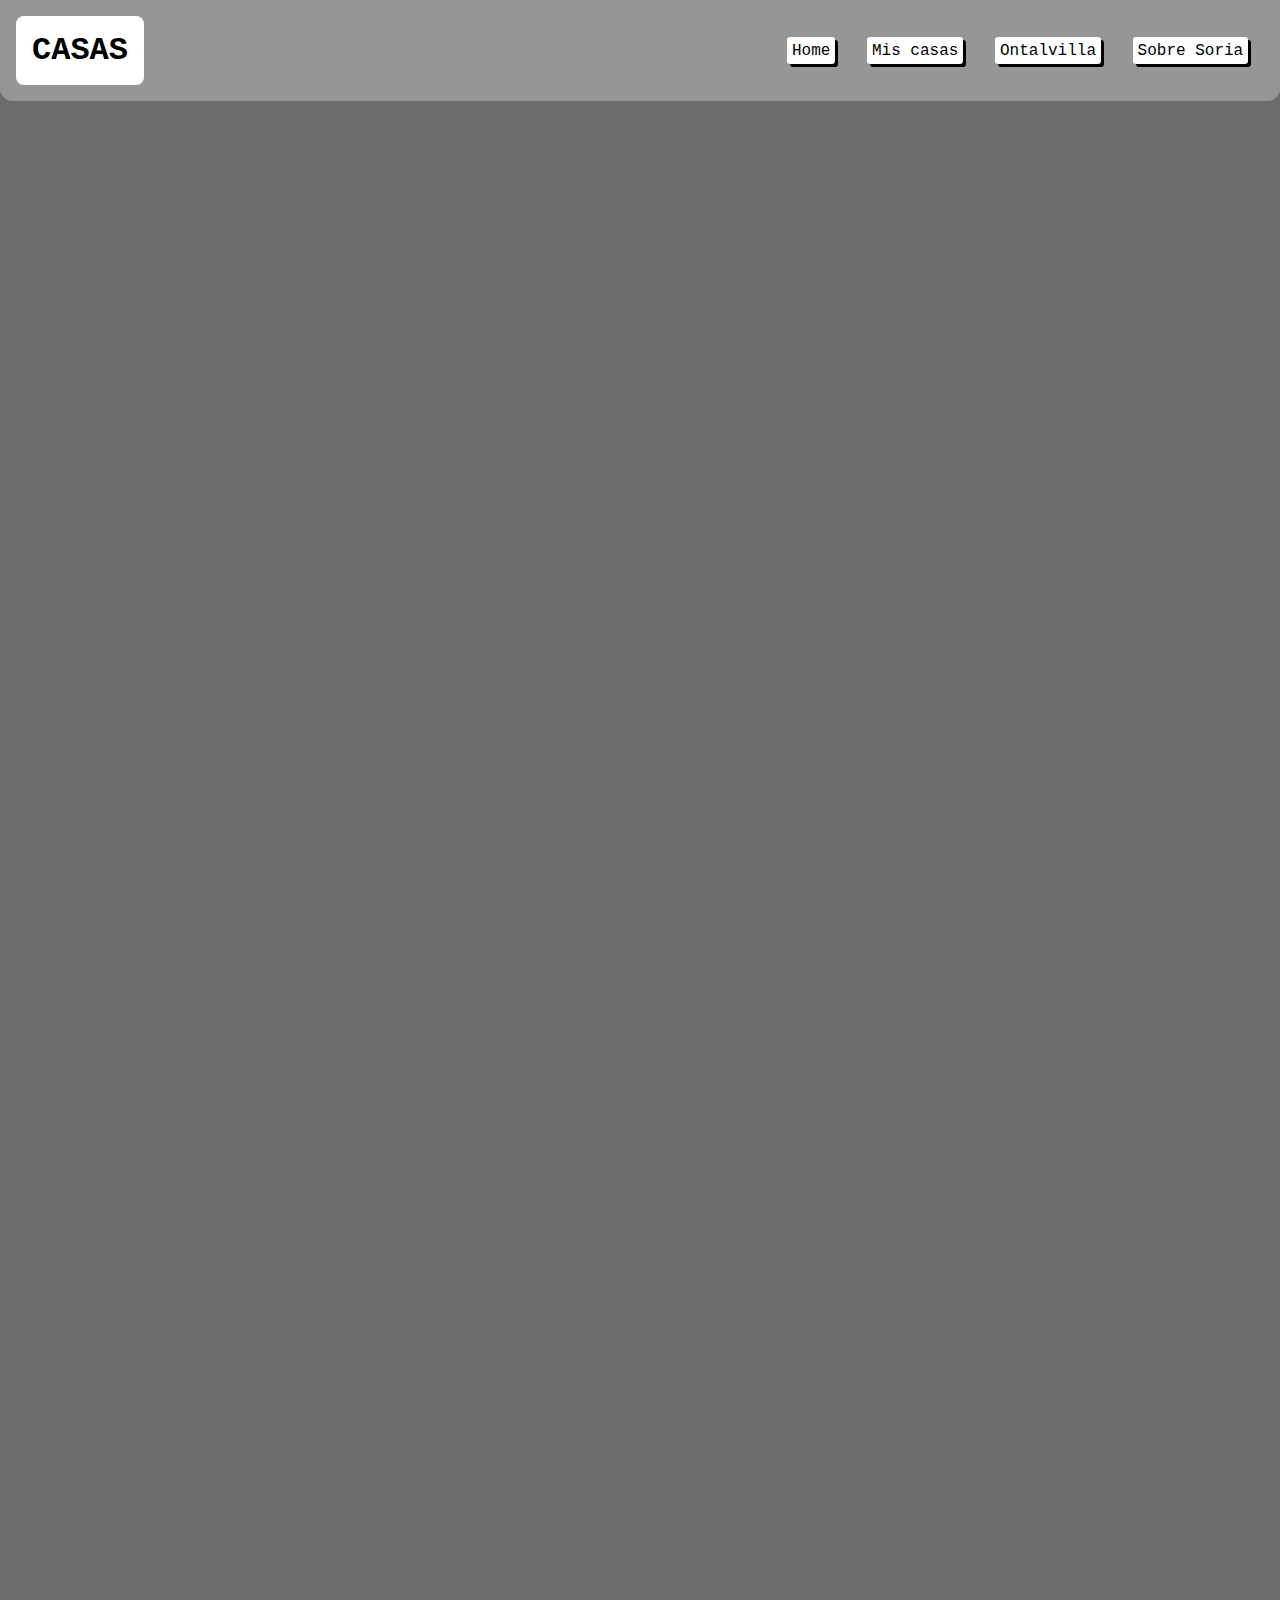
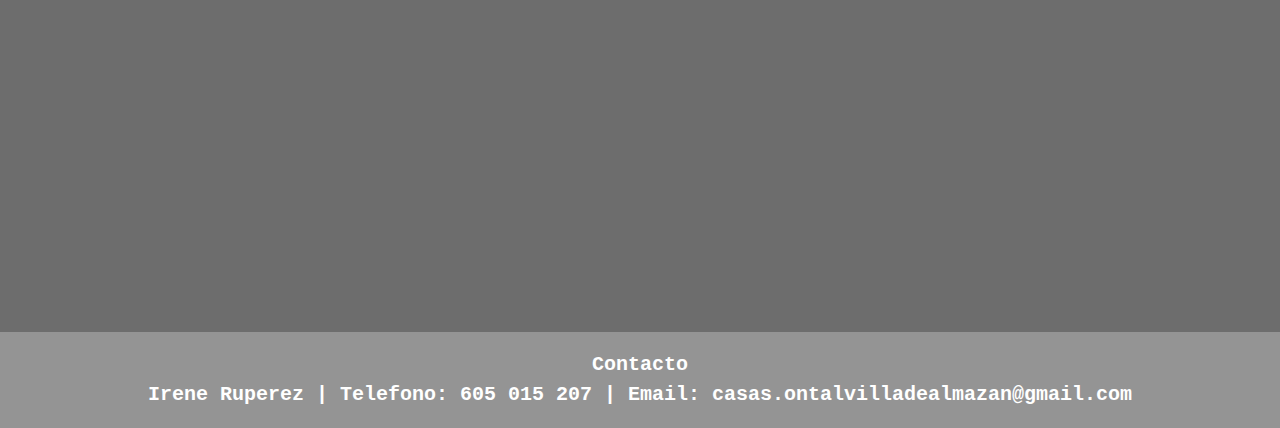
==== resources/casas.html @ fe989fab "Add files via upload" ====
<html>
    <head>
        <link rel="stylesheet" href="css/casas.css" type="text/css">
    </head>
    <div class="page-container">
        <body>
            <header>
                <div class="h-container"> 
                    <!-- Al añadir la imgaen crear active que los manda a home -->
                    <h1 class="logo" >Casas</h1> 
                    <div class="h-nav">
                        <a href="#" class="button h-a">Home</a>
                        <a href="casas.html" class="button h-a">Mis casas</a>
                        <a href="ontalvilla.html" class="button h-a">Ontalvilla</a>
                        <a href="soria.html" class="button h-a">Sobre Soria</a>
                    </div>
                </div>
            </header>

            

            <footer>
                <p> Contacto <br> Irene Ruperez | Telefono: 605 015 207 | Email: casas.ontalvilladealmazan@gmail.com </p>
            </footer>
        </body>
    </div>
</html>
---- resources/css/casas.css ----
/* MAIN STRUCTURE */

html {
    font-family: monospace;
    font-size: 16px;
    background-color: rgb(109, 109, 109);
    margin: 0;
    overflow-y: scroll;
}

a {
    text-decoration: none;
}

h1 {
    text-transform: uppercase;
}

.page-container {
    display: block;
    width: 100%;
    height: auto;
}

/* HEADER */

header {
    position: fixed;
    width: 100%;
    height: 64px;
    top: 0;
    left: 0;
    align-items: center;
    z-index: 10;
}

.h-container {
    display: flex;
    align-items: center;
    border-bottom-left-radius: 0.8rem;
    border-bottom-right-radius: 0.8rem;
    background-color: rgb(150, 150, 150);
    width: 100%;
    justify-content: space-between;
}

.logo {
    display: flex;
    padding: 1rem;
    background-color: white;
    border-radius: 0.5rem;
    float: left;
    margin: 1rem;
}

.h-nav {
    display: flex;
    margin: 1rem;
    align-items: flex-end;
}

.h-a {
    margin: 1rem;
}

/* Buttons */

.button {
    background-color: white;
    border-radius: 0.2rem;
    padding: 0.3rem;
    box-shadow: 3px 3px black;
    color: black;
}

.button:hover {
    background-color: goldenrod;
    box-shadow: 5px 5px black;
    transition: background-color ease-in 100ms,
                box-shadow ease-in 100ms;
}

.button:active {
    text-decoration: none;
}

/* FOOTER */

footer {
    background-color: rgb(148, 148, 148);
    width: 100%; 
    height: 96px;
    position: absolute;
    top: 1932px;
    left: 0;
    z-index: 6;
    display: flex;
    justify-content: center;
    align-items: center;
    text-align: center;
    line-height: 30px;
    color: white;
    font-weight: bolder;
    font-size: 20px;
}
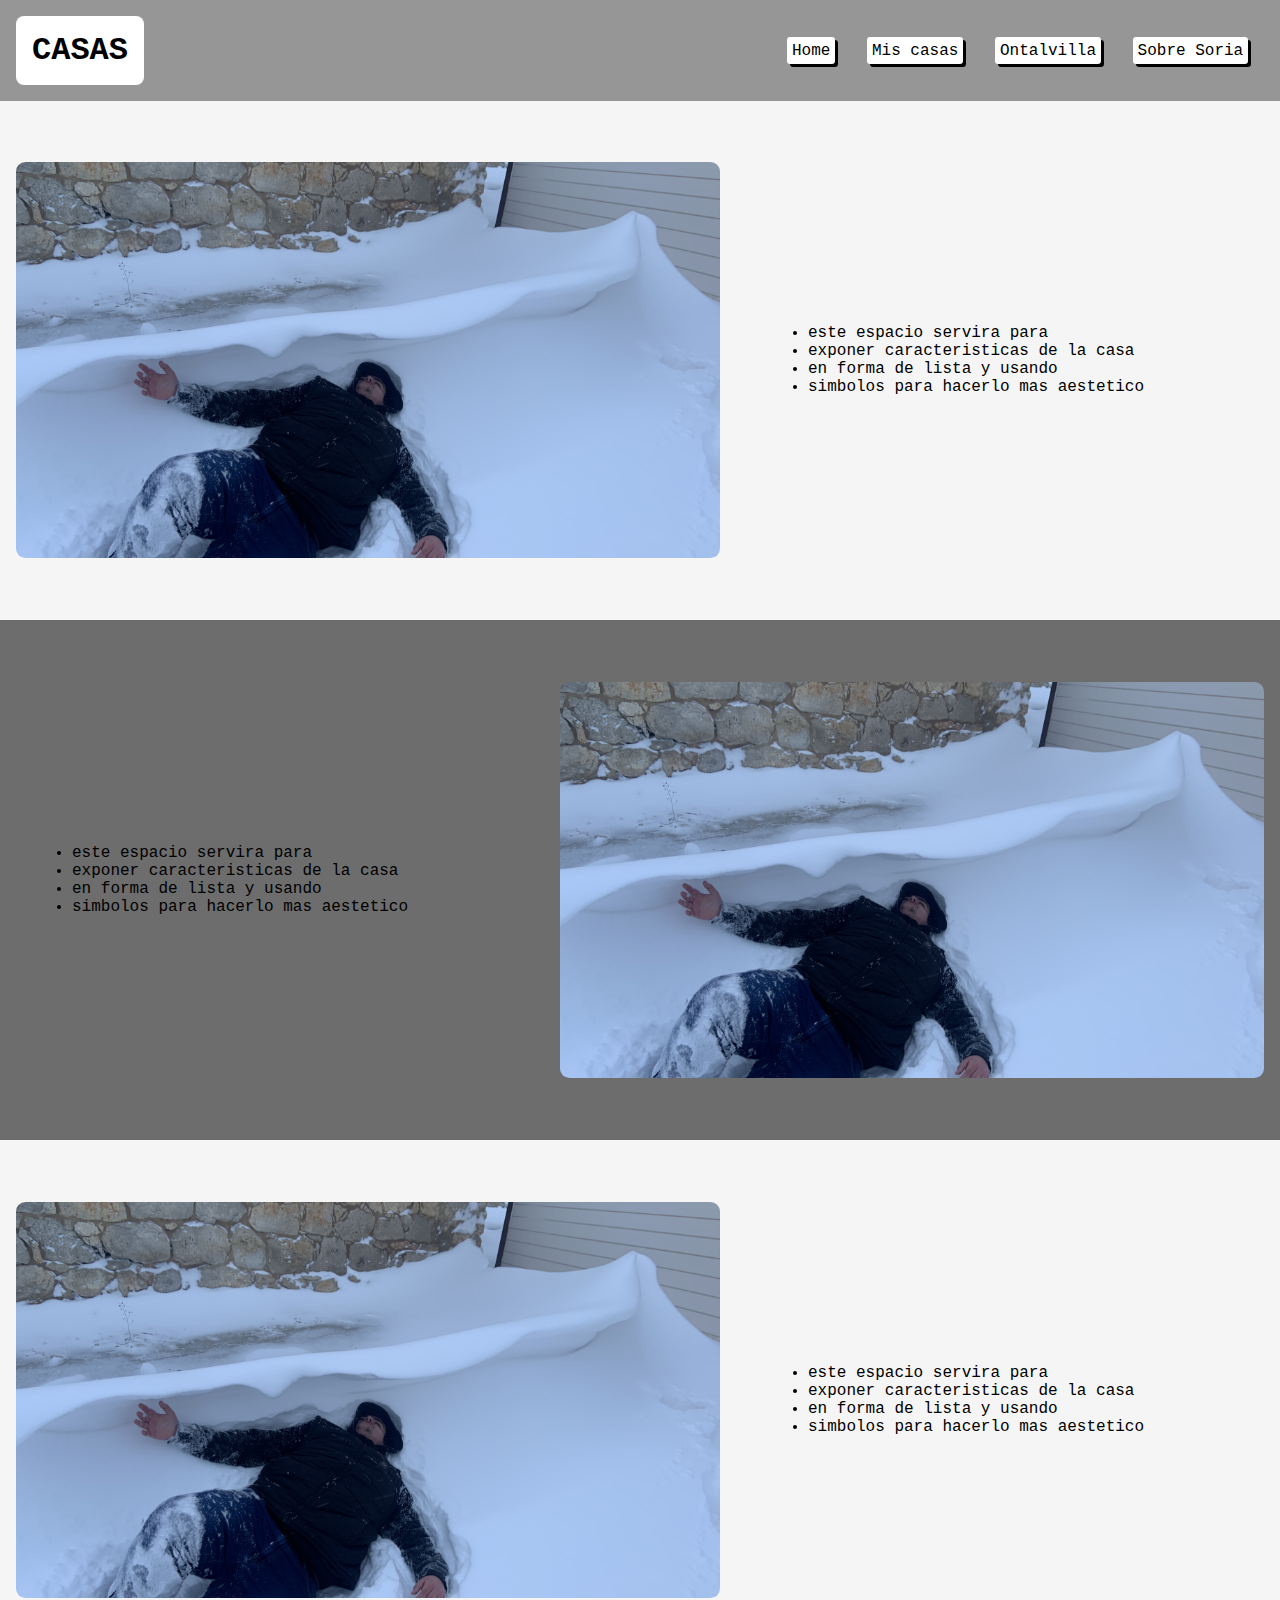
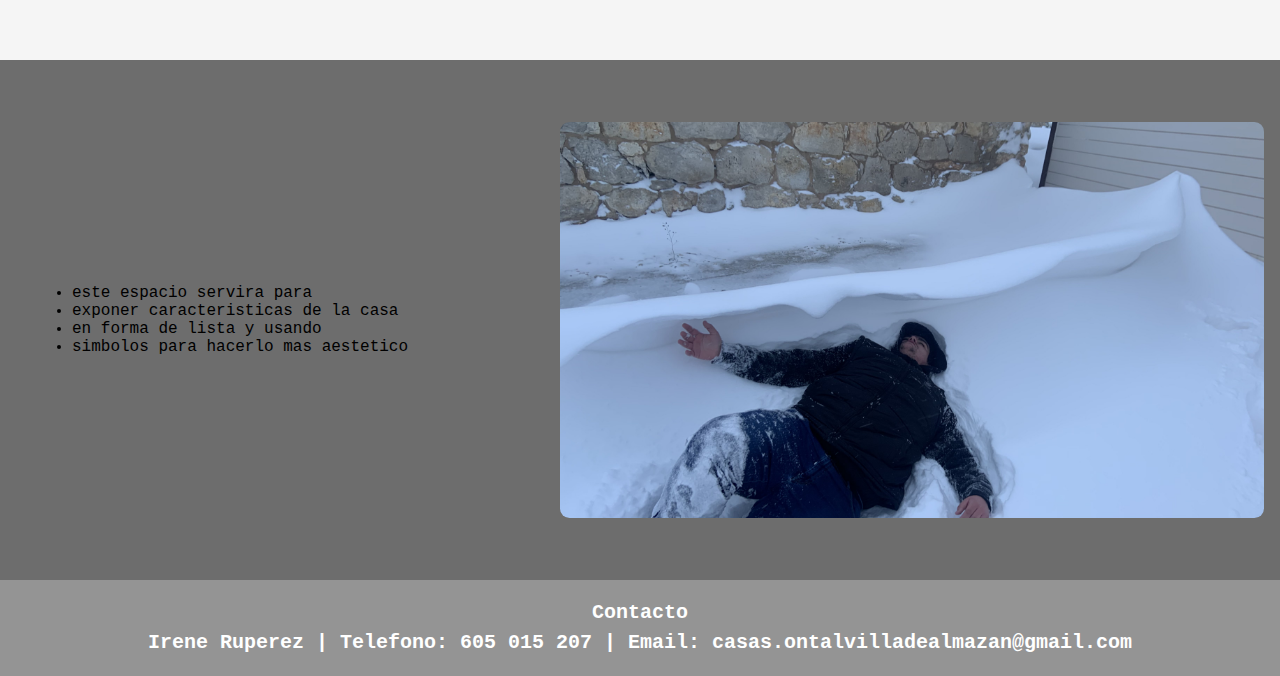
==== commit d31f7b1e: "Add files via upload" ====
--- a/resources/casas.html
+++ b/resources/casas.html
@@ -9,15 +9,77 @@
                     <!-- Al añadir la imgaen crear active que los manda a home -->
                     <h1 class="logo" >Casas</h1> 
                     <div class="h-nav">
-                        <a href="#" class="button h-a">Home</a>
-                        <a href="casas.html" class="button h-a">Mis casas</a>
+                        <a href="index1.html" class="button h-a">Home</a>
+                        <a href="#" class="button h-a">Mis casas</a>
                         <a href="ontalvilla.html" class="button h-a">Ontalvilla</a>
                         <a href="soria.html" class="button h-a">Sobre Soria</a>
                     </div>
                 </div>
             </header>
 
+            <section class="casas-container1 c-1">
+                <div class="img-container">
+                    <img src="css/end2.jpg" alt="" class="img-c">   
+                </div>
+
+                <div class="casa-info">
+                    <ul>
+                        <li>este espacio servira para</li>
+                        <li>exponer caracteristicas de la casa</li>
+                        <li>en forma de lista y usando</li>
+                        <li>simbolos para hacerlo mas aestetico</li>
+                    </ul>
+                </div>
+
+            </section>
             
+            <section class="casas-container2 c-2">
+                <div class="img-container">
+                    <img src="css/end2.jpg" alt="" class="img-c">   
+                </div>
+
+                <div class="casa-info">
+                    <ul>
+                        <li>este espacio servira para</li>
+                        <li>exponer caracteristicas de la casa</li>
+                        <li>en forma de lista y usando</li>
+                        <li>simbolos para hacerlo mas aestetico</li>
+                    </ul>
+                </div>
+
+            </section>
+            
+            <section class="casas-container1 c-3">
+                <div class="img-container">
+                    <img src="css/end2.jpg" alt="" class="img-c">   
+                </div>
+
+                <div class="casa-info">
+                    <ul>
+                        <li>este espacio servira para</li>
+                        <li>exponer caracteristicas de la casa</li>
+                        <li>en forma de lista y usando</li>
+                        <li>simbolos para hacerlo mas aestetico</li>
+                    </ul>
+                </div>
+
+            </section> 
+
+            <section class="casas-container2 c-4">
+                <div class="img-container">
+                    <img src="css/end2.jpg" alt="" class="img-c">   
+                </div>
+
+                <div class="casa-info">
+                    <ul>
+                        <li>este espacio servira para</li>
+                        <li>exponer caracteristicas de la casa</li>
+                        <li>en forma de lista y usando</li>
+                        <li>simbolos para hacerlo mas aestetico</li>
+                    </ul>
+                </div>
+
+            </section> 
 
             <footer>
                 <p> Contacto <br> Irene Ruperez | Telefono: 605 015 207 | Email: casas.ontalvilladealmazan@gmail.com </p>
--- a/resources/css/casas.css
+++ b/resources/css/casas.css
@@ -37,8 +37,6 @@
 .h-container {
     display: flex;
     align-items: center;
-    border-bottom-left-radius: 0.8rem;
-    border-bottom-right-radius: 0.8rem;
     background-color: rgb(150, 150, 150);
     width: 100%;
     justify-content: space-between;
@@ -63,6 +61,71 @@
     margin: 1rem;
 }
 
+/* SECCION DE CASAS: IZQUIERDA Y DERECHA */
+
+.casas-container1 {
+    max-width: 100%;
+    display: flex;
+    align-items: center;
+}
+
+.casas-container2 {
+    max-width: 100%;
+    display: flex;
+    align-items: center;
+    justify-content: space-between;
+}
+
+.img-container {
+    display: block;
+    max-width: 55%;
+    margin: 0 1rem;
+}
+
+.img-c {
+    width: 100%;
+    height: auto;
+    border-radius: 0.6rem;
+}
+
+.casa-info {
+    max-width: 40%;
+    margin: 1rem;
+    padding-left: 1rem;
+}
+
+.c-1 {
+    position: absolute;
+    top: 100px;
+    left: 0;
+    height: 520px;
+    background-color: whitesmoke;
+}
+
+.c-2 {
+    position: absolute;
+    top: 620px;
+    left: 0;
+    height: 520px;
+    flex-direction: row-reverse;
+}
+
+.c-3 {
+    position: absolute;
+    top: 1140px;
+    left: 0;
+    height: 520px;
+    background-color: whitesmoke;
+}
+
+.c-4 {
+    position: absolute;
+    top: 1660px;
+    left: 0;
+    height: 520px;
+    flex-direction: row-reverse;
+}
+
 /* Buttons */
 
 .button {
@@ -78,6 +141,7 @@
     box-shadow: 5px 5px black;
     transition: background-color ease-in 100ms,
                 box-shadow ease-in 100ms;
+    cursor: pointer;
 }
 
 .button:active {
@@ -91,7 +155,7 @@
     width: 100%; 
     height: 96px;
     position: absolute;
-    top: 1932px;
+    top: 2180px;
     left: 0;
     z-index: 6;
     display: flex;
